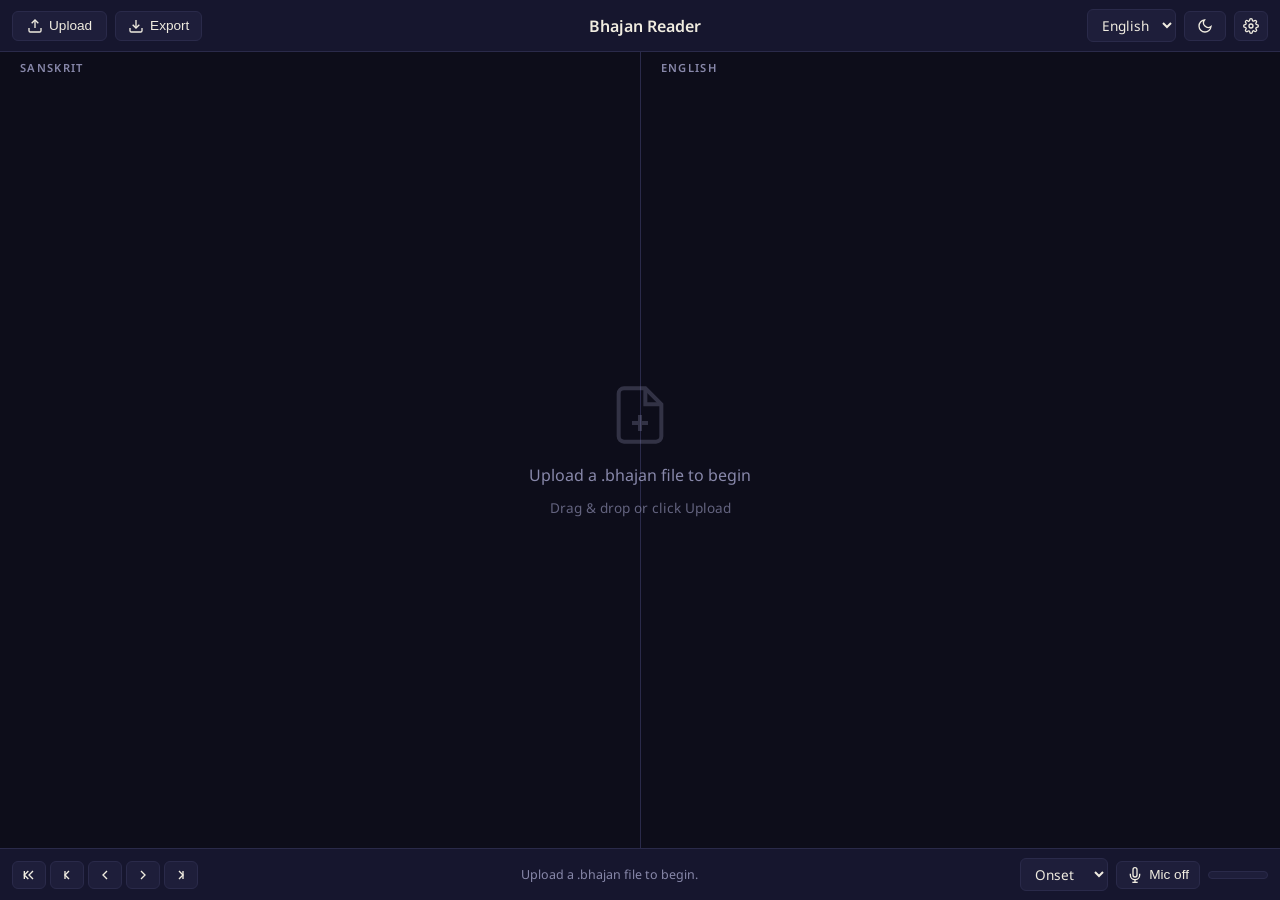
==== frontend/index.html @ 0f35aeb2 "Split into frontend/ and backend/, add path-scoped CI and deploy - Moves all JS/HTML/CSS into fronte" ====
<!DOCTYPE html>
<html lang="en">
<head>
  <meta charset="UTF-8" />
  <meta name="viewport" content="width=device-width, initial-scale=1.0" />
  <title>Bhajan Reader</title>
  <link rel="preconnect" href="https://fonts.googleapis.com" />
  <link rel="preconnect" href="https://fonts.gstatic.com" crossorigin />
  <link href="https://fonts.googleapis.com/css2?family=Noto+Sans+Devanagari:wght@400;600&family=Noto+Sans:wght@400;600&display=swap" rel="stylesheet" />
  <link rel="stylesheet" href="style.css" />
</head>
<body>

  <!-- ── Header (hidden in display mode) ───────────────────────────────────── -->
  <header id="header">
    <div class="header-left">
      <button id="upload-btn" data-i18n-title="uploadTitle">
        <svg viewBox="0 0 24 24" fill="none" stroke="currentColor" stroke-width="2"><path d="M21 15v4a2 2 0 0 1-2 2H5a2 2 0 0 1-2-2v-4"/><polyline points="17 8 12 3 7 8"/><line x1="12" y1="3" x2="12" y2="15"/></svg>
        <span data-i18n="upload">Upload</span>
      </button>
      <input type="file" id="file-input" accept=".bhajan,.txt" hidden />
      <button id="export-btn" data-i18n-title="exportTitle" disabled>
        <svg viewBox="0 0 24 24" fill="none" stroke="currentColor" stroke-width="2"><path d="M21 15v4a2 2 0 0 1-2 2H5a2 2 0 0 1-2-2v-4"/><polyline points="7 10 12 15 17 10"/><line x1="12" y1="15" x2="12" y2="3"/></svg>
        <span data-i18n="export">Export</span>
      </button>
    </div>

    <h1 id="bhajan-title">Bhajan Reader</h1>

    <div class="header-right">
      <select id="lang-select" title="Translation language">
        <option value="en" data-i18n="langEn">English</option>
        <option value="nl" data-i18n="langNl">Dutch</option>
      </select>
      <button id="theme-btn">
        <svg id="theme-icon-moon" viewBox="0 0 24 24" fill="none" stroke="currentColor" stroke-width="2"><path d="M21 12.79A9 9 0 1 1 11.21 3 7 7 0 0 0 21 12.79z"/></svg>
        <svg id="theme-icon-sun"  viewBox="0 0 24 24" fill="none" stroke="currentColor" stroke-width="2" hidden><circle cx="12" cy="12" r="5"/><line x1="12" y1="1" x2="12" y2="3"/><line x1="12" y1="21" x2="12" y2="23"/><line x1="4.22" y1="4.22" x2="5.64" y2="5.64"/><line x1="18.36" y1="18.36" x2="19.78" y2="19.78"/><line x1="1" y1="12" x2="3" y2="12"/><line x1="21" y1="12" x2="23" y2="12"/><line x1="4.22" y1="19.78" x2="5.64" y2="18.36"/><line x1="18.36" y1="5.64" x2="19.78" y2="4.22"/></svg>
      </button>
      <button id="settings-btn" data-i18n-title="settingsBtnTitle">
        <svg viewBox="0 0 24 24" fill="none" stroke="currentColor" stroke-width="2"><circle cx="12" cy="12" r="3"/><path d="M19.4 15a1.65 1.65 0 0 0 .33 1.82l.06.06a2 2 0 0 1-2.83 2.83l-.06-.06a1.65 1.65 0 0 0-1.82-.33 1.65 1.65 0 0 0-1 1.51V21a2 2 0 0 1-4 0v-.09A1.65 1.65 0 0 0 9 19.4a1.65 1.65 0 0 0-1.82.33l-.06.06a2 2 0 0 1-2.83-2.83l.06-.06A1.65 1.65 0 0 0 4.68 15a1.65 1.65 0 0 0-1.51-1H3a2 2 0 0 1 0-4h.09A1.65 1.65 0 0 0 4.6 9a1.65 1.65 0 0 0-.33-1.82l-.06-.06a2 2 0 0 1 2.83-2.83l.06.06A1.65 1.65 0 0 0 9 4.68a1.65 1.65 0 0 0 1-1.51V3a2 2 0 0 1 4 0v.09a1.65 1.65 0 0 0 1 1.51 1.65 1.65 0 0 0 1.82-.33l.06-.06a2 2 0 0 1 2.83 2.83l-.06.06A1.65 1.65 0 0 0 19.4 9a1.65 1.65 0 0 0 1.51 1H21a2 2 0 0 1 0 4h-.09a1.65 1.65 0 0 0-1.51 1z"/></svg>
      </button>
    </div>
  </header>

  <!-- ── Main panels ────────────────────────────────────────────────────────── -->
  <main id="main">
    <!-- Sanskrit panel -->
    <section class="panel" id="panel-sa-wrap">
      <div class="panel-label">Sanskrit</div>
      <div class="panel-scroll" id="panel-sa"></div>
    </section>

    <div class="panel-divider"></div>

    <!-- Translation panel -->
    <section class="panel" id="panel-trans-wrap">
      <div class="panel-label" id="trans-label">English</div>
      <div class="panel-scroll" id="panel-trans"></div>
    </section>

    <!-- Empty state (shown before file loaded) -->
    <div id="empty-state">
      <div class="empty-icon">
        <svg viewBox="0 0 24 24" fill="none" stroke="currentColor" stroke-width="1.5"><path d="M14 2H6a2 2 0 0 0-2 2v16a2 2 0 0 0 2 2h12a2 2 0 0 0 2-2V8z"/><polyline points="14 2 14 8 20 8"/><line x1="12" y1="18" x2="12" y2="12"/><line x1="9" y1="15" x2="15" y2="15"/></svg>
      </div>
      <p><span data-i18n="emptyText">Upload a .bhajan file to begin</span></p>
      <p class="empty-hint" data-i18n="emptyHint">Drag &amp; drop or click Upload</p>
    </div>
  </main>

  <!-- ── Control bar (hidden in display mode) ──────────────────────────────── -->
  <footer id="control-bar">
    <div class="controls-nav">
      <button id="rewind-btn" data-i18n-title="beginningTitle">
        <svg viewBox="0 0 24 24" fill="none" stroke="currentColor" stroke-width="2"><line x1="5" y1="18" x2="5" y2="6"/><polyline points="11 18 5 12 11 6"/><polyline points="18 18 12 12 18 6"/></svg>
      </button>
      <button id="prev-phrase-btn" data-i18n-title="prevPhraseTitle">
        <svg viewBox="0 0 24 24" fill="none" stroke="currentColor" stroke-width="2"><polyline points="15 18 9 12 15 6"/><line x1="9" y1="18" x2="9" y2="6"/></svg>
      </button>
      <button id="prev-word-btn" data-i18n-title="prevWordTitle">
        <svg viewBox="0 0 24 24" fill="none" stroke="currentColor" stroke-width="2"><polyline points="15 18 9 12 15 6"/></svg>
      </button>
      <button id="next-word-btn" data-i18n-title="nextWordTitle">
        <svg viewBox="0 0 24 24" fill="none" stroke="currentColor" stroke-width="2"><polyline points="9 18 15 12 9 6"/></svg>
      </button>
      <button id="next-phrase-btn" data-i18n-title="nextPhraseTitle">
        <svg viewBox="0 0 24 24" fill="none" stroke="currentColor" stroke-width="2"><polyline points="9 18 15 12 9 6"/><line x1="15" y1="18" x2="15" y2="6"/></svg>
      </button>
    </div>

    <div id="status-bar">Upload a .bhajan file to begin.</div>

    <div class="controls-mic">
      <select id="mic-mode" data-i18n-title="micModeTitle">
        <option value="onset" data-i18n="modeOnset">Onset</option>
        <option value="speech" data-i18n="modeSpeech" disabled>Speech</option>
      </select>
      <button id="mic-btn" data-i18n-title="micEnableTitle">
        <svg viewBox="0 0 24 24" fill="none" stroke="currentColor" stroke-width="2"><path d="M12 1a3 3 0 0 0-3 3v8a3 3 0 0 0 6 0V4a3 3 0 0 0-3-3z"/><path d="M19 10v2a7 7 0 0 1-14 0v-2"/><line x1="12" y1="19" x2="12" y2="23"/><line x1="8" y1="23" x2="16" y2="23"/></svg>
        <span id="mic-status" data-i18n="micOff">Mic off</span>
      </button>
      <div class="vu-wrap" title="Input level">
        <div id="vu-meter"></div>
      </div>
    </div>
  </footer>

  <!-- ── Settings modal ────────────────────────────────────────────────────── -->
  <dialog id="settings-modal">
    <div class="modal-inner">
      <div class="modal-header">
        <h2 data-i18n="settingsHeading">Settings</h2>
        <button id="settings-close" class="modal-close" data-i18n-title="closeTitle">✕</button>
      </div>

      <section class="setting-group">
        <label for="api-key-input" data-i18n="apiKeyLabel">Claude API Key</label>
        <div class="api-key-row">
          <input type="password" id="api-key-input" placeholder="sk-ant-…" autocomplete="off" />
          <button id="verify-key-btn" class="btn-verify" data-i18n-title="verifyTitle" data-i18n="verify">Verify</button>
          <span id="key-status"></span>
        </div>
        <p class="setting-hint">
          <span data-i18n="apiKeyHint">Required for translation. Your key is stored only in this browser.</span>
          Get one at <span class="link-text">console.anthropic.com</span>.<br/>
          <span class="hint-valid">✓</span> <span data-i18n="hintValid">valid</span> &nbsp;
          <span class="hint-invalid">✗</span> <span data-i18n="hintInvalid">invalid</span> &nbsp;
          <span class="hint-unknown">?</span> <span data-i18n="hintUnknown">could not reach the API — your key may still work</span>
        </p>
      </section>

      <section class="setting-group">
        <label data-i18n="thresholdLabel">Onset Detection Threshold</label>
        <div class="slider-row">
          <input type="range" id="threshold-input" min="1.5" max="5" step="0.1" value="2.5" />
          <span id="threshold-value">2.5×</span>
        </div>
        <p class="setting-hint" data-i18n="thresholdHint">Higher = less sensitive, fewer false triggers in noisy rooms.</p>
      </section>

      <section class="setting-group">
        <label data-i18n="refractoryLabel">Refractory Period</label>
        <div class="slider-row">
          <input type="range" id="refractory-input" min="150" max="600" step="10" value="300" />
          <span id="refractory-value">300 ms</span>
        </div>
        <p class="setting-hint" data-i18n="refractoryHint">Minimum gap between detected onsets. Increase for slower chanting.</p>
      </section>

      <section class="setting-group" id="speech-settings" hidden>
        <label for="speech-lang" data-i18n="speechLangLabel">Recognition Language</label>
        <select id="speech-lang">
          <option value="hi-IN" data-i18n="speechHindi">Hindi (recommended for Sanskrit)</option>
          <option value="sa-IN" data-i18n="speechSanskrit">Sanskrit</option>
          <option value="en-US" data-i18n="speechEnglish">English (phonetic)</option>
        </select>
        <p class="setting-hint" data-i18n="speechLangHint">Hindi works best for Sanskrit chanting in most browsers.</p>
      </section>

      <section class="setting-group">
        <label data-i18n="displayLabel">Projected Display</label>
        <button id="open-display-btn" class="btn-secondary" data-i18n="openDisplay">Open Display Window</button>
        <p class="setting-hint" data-i18n="displayHint">Opens a fullscreen audience view. Keep this window open as the operator.</p>
      </section>
    </div>
  </dialog>

  <!-- ── Loading overlay ───────────────────────────────────────────────────── -->
  <div id="loading-overlay" hidden>
    <div class="loading-inner">
      <div class="spinner"></div>
      <p id="loading-msg">Loading…</p>
    </div>
  </div>

  <!-- ── Drag-and-drop overlay ─────────────────────────────────────────────── -->
  <div id="drop-overlay" hidden>
    <div class="drop-inner">
      <svg viewBox="0 0 24 24" fill="none" stroke="currentColor" stroke-width="1.5"><path d="M21 15v4a2 2 0 0 1-2 2H5a2 2 0 0 1-2-2v-4"/><polyline points="17 8 12 3 7 8"/><line x1="12" y1="3" x2="12" y2="15"/></svg>
      <p data-i18n="dropHint">Drop your .bhajan file here</p>
    </div>
  </div>

  <script type="module" src="app.js"></script>
</body>
</html>
---- frontend/style.css ----
/* ── Design tokens ─────────────────────────────────────────────────────────── */
:root {
  --bg:           #0d0d1a;
  --bg-panel:     #111126;
  --bg-card:      #16162e;
  --border:       #2a2a4a;
  --text:         #f0ece0;
  --text-muted:   #8888aa;
  --accent:       #FFD700;
  --accent-glow:  rgba(255, 215, 0, 0.15);
  --active-bg:    #1a1440;
  --highlight:    #FFD700;
  --btn-bg:       #1e1e3a;
  --btn-hover:    #2a2a4e;
  --btn-active:   #3a3460;
  --header-h:     52px;
  --footer-h:     52px;
  --font-sa:      'Noto Sans Devanagari', serif;
  --font-trans:   'Noto Sans', system-ui, sans-serif;
  --scale:        1;
}

/* ── Light theme overrides ─────────────────────────────────────────────────── */
[data-theme="light"] {
  --bg:         #f8f5ee;
  --bg-panel:   #ffffff;
  --bg-card:    #f0ece2;
  --border:     #d8d0c0;
  --text:       #1a1620;
  --text-muted: #7a7068;
  --btn-bg:     #ece8e0;
  --btn-hover:  #ddd8ce;
  --btn-active: #cec8be;
  --active-bg:  #fff8d6;
  --highlight:  #b8860b;  /* dark gold — readable on light background */
}

[data-theme="light"] .word.active {
  text-shadow: 0 0 10px rgba(184, 134, 11, 0.35);
}

[data-theme="light"] #panel-trans .phrase {
  color: #3a3630;
}


/* ── Reset / base ──────────────────────────────────────────────────────────── */
*, *::before, *::after { box-sizing: border-box; margin: 0; padding: 0; }

html, body {
  height: 100%;
  overflow: hidden;
  background: var(--bg);
  color: var(--text);
}

body {
  display: flex;
  flex-direction: column;
  font-family: var(--font-trans);
}

/* ── Header ────────────────────────────────────────────────────────────────── */
#header {
  height: var(--header-h);
  min-height: var(--header-h);
  display: flex;
  align-items: center;
  justify-content: space-between;
  padding: 0 12px;
  background: var(--bg-card);
  border-bottom: 1px solid var(--border);
  gap: 12px;
  z-index: 10;
}

.header-left, .header-right {
  display: flex;
  align-items: center;
  gap: 8px;
  flex-shrink: 0;
}

#bhajan-title {
  font-size: 1rem;
  font-weight: 600;
  color: var(--text);
  white-space: nowrap;
  overflow: hidden;
  text-overflow: ellipsis;
  flex: 1;
  text-align: center;
}

/* ── Buttons ───────────────────────────────────────────────────────────────── */
button {
  background: var(--btn-bg);
  color: var(--text);
  border: 1px solid var(--border);
  border-radius: 6px;
  padding: 6px 12px;
  cursor: pointer;
  font-size: 0.85rem;
  display: inline-flex;
  align-items: center;
  gap: 6px;
  transition: background 0.15s, border-color 0.15s;
  white-space: nowrap;
}
button:hover { background: var(--btn-hover); border-color: #4a4a70; }
button:active { background: var(--btn-active); }
button svg { width: 16px; height: 16px; flex-shrink: 0; }
#theme-icon-moon[hidden], #theme-icon-sun[hidden] { display: none; }

#upload-btn { padding: 6px 14px; }

/* Language dropdown */
#lang-select {
  background: var(--btn-bg);
  color: var(--text);
  border: 1px solid var(--border);
  border-radius: 6px;
  padding: 5px 10px;
  font-size: 0.85rem;
  font-family: inherit;
  cursor: pointer;
  outline: none;
}
#lang-select:hover { background: var(--btn-hover); }
#lang-select:focus { border-color: var(--accent); }

/* Mic mode dropdown — matches language dropdown */
#mic-mode {
  background: var(--btn-bg);
  color: var(--text);
  border: 1px solid var(--border);
  border-radius: 6px;
  padding: 5px 10px;
  font-size: 0.85rem;
  font-family: inherit;
  cursor: pointer;
  outline: none;
}
#mic-mode:hover { background: var(--btn-hover); }
#mic-mode:focus { border-color: var(--accent); }

#settings-btn { padding: 6px 8px; }

/* ── Main layout ───────────────────────────────────────────────────────────── */
#main {
  flex: 1;
  display: flex;
  min-height: 0;
  position: relative;
  overflow: hidden;
}

.panel {
  flex: 1;
  display: flex;
  flex-direction: column;
  min-width: 0;
  overflow: hidden;
}

.panel-label {
  font-size: 0.7rem;
  font-weight: 600;
  letter-spacing: 0.12em;
  text-transform: uppercase;
  color: var(--text-muted);
  padding: 8px 20px 4px;
  flex-shrink: 0;
}

.panel-scroll {
  flex: 1;
  overflow-y: auto;
  padding: 16px 24px 40px;
  scroll-behavior: smooth;
}

.panel-scroll::-webkit-scrollbar { width: 5px; }
.panel-scroll::-webkit-scrollbar-track { background: transparent; }
.panel-scroll::-webkit-scrollbar-thumb { background: var(--border); border-radius: 3px; }


/* ── Footnotes ───────────────────────────────────────────────────────────── */
.footnotes {
  margin-top: 0.5em;
  padding-top: 0.4em;
  border-top: 1px solid var(--border);
}

.footnote {
  font-size: 0.7rem;
  color: var(--text-muted);
  line-height: 1.5;
}

.fn-marker {
  font-size: 0.6em;
  color: var(--accent);
  font-weight: 600;
  vertical-align: super;
  line-height: 0;
}

.panel-divider {
  width: 1px;
  background: var(--border);
  flex-shrink: 0;
  align-self: stretch;
}

/* ── Verse & phrase structure ──────────────────────────────────────────────── */
.verse {
  margin-bottom: 32px;
}
.verse:last-child { margin-bottom: 0; }

.phrase {
  padding: 6px 8px;
  margin: 2px -8px;
  border-radius: 6px;
  line-height: 1.9;
  transition: background 0.2s;
}

/* ── Sanskrit panel text ───────────────────────────────────────────────────── */
#panel-sa .phrase {
  color: var(--text);
}

#panel-sa .sa-row {
  font-family: var(--font-sa);
  font-size: calc(1.9rem * var(--scale));
  line-height: 1.5;
}

#panel-sa .rom-row {
  font-family: var(--font-trans);
  font-size: calc(0.95rem * var(--scale));
  font-weight: 400;
  color: var(--text-muted);
  line-height: 1.4;
  margin-bottom: 4px;
}

/* ── Translation panel text ────────────────────────────────────────────────── */
#panel-trans .phrase {
  font-family: var(--font-trans);
  font-size: calc(1.55rem * var(--scale));
  color: #d0ccc0;
}

/* ── Word highlighting ─────────────────────────────────────────────────────── */
.word {
  display: inline;
  border-radius: 3px;
  transition: color 0.15s, background 0.15s;
}

/* active-phrase class retained but no background — only individual words highlight */

.word.active {
  color: var(--highlight);
  text-shadow: 0 0 12px rgba(255, 215, 0, 0.4);
}

/* ── Control bar ───────────────────────────────────────────────────────────── */
#control-bar {
  height: var(--footer-h);
  min-height: var(--footer-h);
  display: flex;
  align-items: center;
  padding: 0 12px;
  background: var(--bg-card);
  border-top: 1px solid var(--border);
  gap: 12px;
  z-index: 10;
}

.controls-nav {
  display: flex;
  gap: 4px;
  flex-shrink: 0;
}
.controls-nav button {
  padding: 5px 8px;
  background: var(--btn-bg);
}

#status-bar {
  flex: 1;
  font-size: 0.78rem;
  color: var(--text-muted);
  text-align: center;
  overflow: hidden;
  text-overflow: ellipsis;
  white-space: nowrap;
}

.controls-mic {
  display: flex;
  align-items: center;
  gap: 8px;
  flex-shrink: 0;
}

#mic-btn {
  padding: 5px 10px;
}
#mic-btn.active {
  border-color: #4CAF50;
  color: #4CAF50;
}
#mic-btn.active svg { stroke: #4CAF50; }

.vu-wrap {
  width: 60px;
  height: 8px;
  background: var(--btn-bg);
  border: 1px solid var(--border);
  border-radius: 4px;
  overflow: hidden;
}

#vu-meter {
  height: 100%;
  width: var(--level, 0%);
  background: linear-gradient(to right, #4CAF50, #FFD700, #FF5722);
  transition: width 0.05s;
  border-radius: 4px;
}

/* ── Empty state ───────────────────────────────────────────────────────────── */
#empty-state {
  position: absolute;
  inset: 0;
  display: flex;
  flex-direction: column;
  align-items: center;
  justify-content: center;
  gap: 12px;
  pointer-events: none;
  color: var(--text-muted);
}
#empty-state[hidden] { display: none; }

.empty-icon svg {
  width: 64px;
  height: 64px;
  opacity: 0.3;
}

#empty-state p { font-size: 1rem; }
#empty-state .empty-hint { font-size: 0.85rem; opacity: 0.7; }
#empty-state code {
  background: var(--bg-card);
  border: 1px solid var(--border);
  padding: 1px 5px;
  border-radius: 4px;
  font-size: 0.9em;
}

/* ── Settings modal ────────────────────────────────────────────────────────── */
dialog {
  background: var(--bg-card);
  color: var(--text);
  border: 1px solid var(--border);
  border-radius: 12px;
  padding: 0;
  min-width: 380px;
  max-width: 480px;
  width: 90vw;
  box-shadow: 0 24px 64px rgba(0,0,0,0.6);
}
dialog::backdrop {
  background: rgba(0,0,0,0.7);
}

.modal-inner {
  padding: 24px;
}

.modal-header {
  display: flex;
  align-items: center;
  justify-content: space-between;
  margin-bottom: 20px;
}
.modal-header h2 {
  font-size: 1.1rem;
  font-weight: 600;
}
.modal-close {
  background: transparent;
  border: none;
  color: var(--text-muted);
  font-size: 1.1rem;
  padding: 4px 8px;
  cursor: pointer;
}
.modal-close:hover { color: var(--text); }

.setting-group {
  margin-bottom: 20px;
}
.setting-group label {
  display: block;
  font-size: 0.85rem;
  font-weight: 600;
  color: var(--text-muted);
  text-transform: uppercase;
  letter-spacing: 0.07em;
  margin-bottom: 8px;
}

input[type="password"],
input[type="text"] {
  width: 100%;
  background: var(--bg);
  border: 1px solid var(--border);
  border-radius: 6px;
  color: var(--text);
  padding: 8px 12px;
  font-size: 0.9rem;
  font-family: monospace;
}
input[type="password"]:focus,
input[type="text"]:focus {
  outline: none;
  border-color: var(--accent);
}

.api-key-row {
  display: flex;
  align-items: center;
  gap: 8px;
}
.api-key-row input {
  flex: 1;
}

.btn-verify {
  padding: 8px 14px;
  flex-shrink: 0;
  font-size: 0.85rem;
}

.hint-valid   { color: #4CAF50; font-weight: 600; }
.hint-invalid { color: #F44336; font-weight: 600; }
.hint-unknown { color: var(--text-muted); font-weight: 600; }

#key-status {
  font-size: 1.2rem;
  flex-shrink: 0;
  width: 1.4em;
  text-align: center;
}
#key-status.valid   { color: #4CAF50; }
#key-status.invalid { color: #F44336; }
#key-status.checking { animation: spin 0.8s linear infinite; display: inline-block; font-size: 0.85rem; color: var(--text-muted); }

.slider-row {
  display: flex;
  align-items: center;
  gap: 12px;
}
input[type="range"] {
  flex: 1;
  accent-color: var(--accent);
}
.slider-row span {
  font-size: 0.85rem;
  min-width: 52px;
  color: var(--accent);
  font-weight: 600;
}

.setting-hint {
  font-size: 0.78rem;
  color: var(--text-muted);
  margin-top: 6px;
  line-height: 1.5;
}
.link-text {
  color: var(--accent);
  text-decoration: underline;
  cursor: pointer;
}

.btn-secondary {
  background: var(--bg);
  width: 100%;
  justify-content: center;
  padding: 9px;
}

/* ── Loading overlay ───────────────────────────────────────────────────────── */
#loading-overlay {
  position: fixed;
  inset: 0;
  background: rgba(13, 13, 26, 0.85);
  display: flex;
  align-items: center;
  justify-content: center;
  z-index: 100;
}
#loading-overlay[hidden] { display: none; }

.loading-inner {
  display: flex;
  flex-direction: column;
  align-items: center;
  gap: 16px;
  color: var(--text-muted);
}

.spinner {
  width: 36px;
  height: 36px;
  border: 3px solid var(--border);
  border-top-color: var(--accent);
  border-radius: 50%;
  animation: spin 0.8s linear infinite;
}
@keyframes spin { to { transform: rotate(360deg); } }

#loading-msg {
  font-size: 0.9rem;
}

/* ── Drop overlay ──────────────────────────────────────────────────────────── */
#drop-overlay {
  position: fixed;
  inset: 0;
  background: rgba(13, 13, 26, 0.88);
  display: flex;
  align-items: center;
  justify-content: center;
  z-index: 50;
  border: 3px dashed var(--accent);
}
#drop-overlay[hidden] { display: none; }

.drop-inner {
  display: flex;
  flex-direction: column;
  align-items: center;
  gap: 16px;
  color: var(--accent);
}
.drop-inner svg { width: 64px; height: 64px; }
.drop-inner p { font-size: 1.4rem; font-weight: 600; }

/* ── Display mode (projector window) ──────────────────────────────────────── */
body.display-mode {
  --scale: 1.45;
}

body.display-mode #header,
body.display-mode #control-bar {
  display: none;
}

body.display-mode #main {
  height: 100vh;
}

body.display-mode .panel-label {
  font-size: 0.65rem;
  padding: 10px 24px 6px;
}

body.display-mode .panel-scroll {
  padding: 20px 32px 60px;
}

body.display-mode .phrase {
  padding: 8px 10px;
  margin: 3px -10px;
}

/* ── Scrollbar (Firefox) ──────────────────────────────────────────────────── */
.panel-scroll {
  scrollbar-width: thin;
  scrollbar-color: var(--border) transparent;
}

/* ── Responsive ────────────────────────────────────────────────────────────── */
@media (max-width: 600px) {
  :root { --scale: 0.85; }
  .panel-scroll { padding: 12px 14px 32px; }
  #bhajan-title { font-size: 0.85rem; }
  .controls-nav { gap: 2px; }
  .controls-nav button { padding: 4px 6px; }
  .vu-wrap { width: 40px; }
}
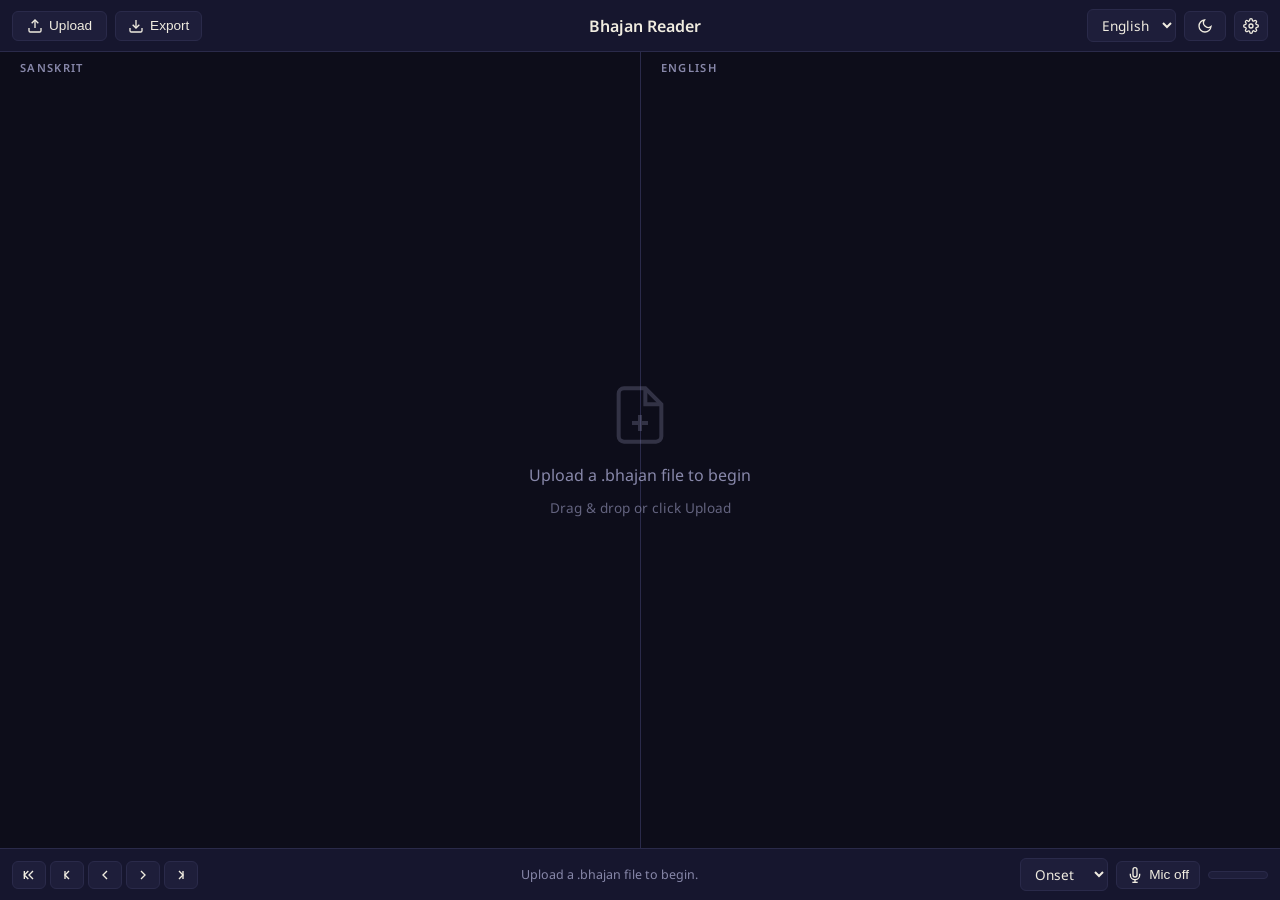
==== commit 1dd6a45e: "Add BACKEND_URL config injection for Hetzner→VPS connectivity Generates frontend/config.js at deploy" ====
--- a/frontend/index.html
+++ b/frontend/index.html
@@ -181,6 +181,7 @@
     </div>
   </div>
 
+  <script src="config.js"></script>
   <script type="module" src="app.js"></script>
 </body>
 </html>
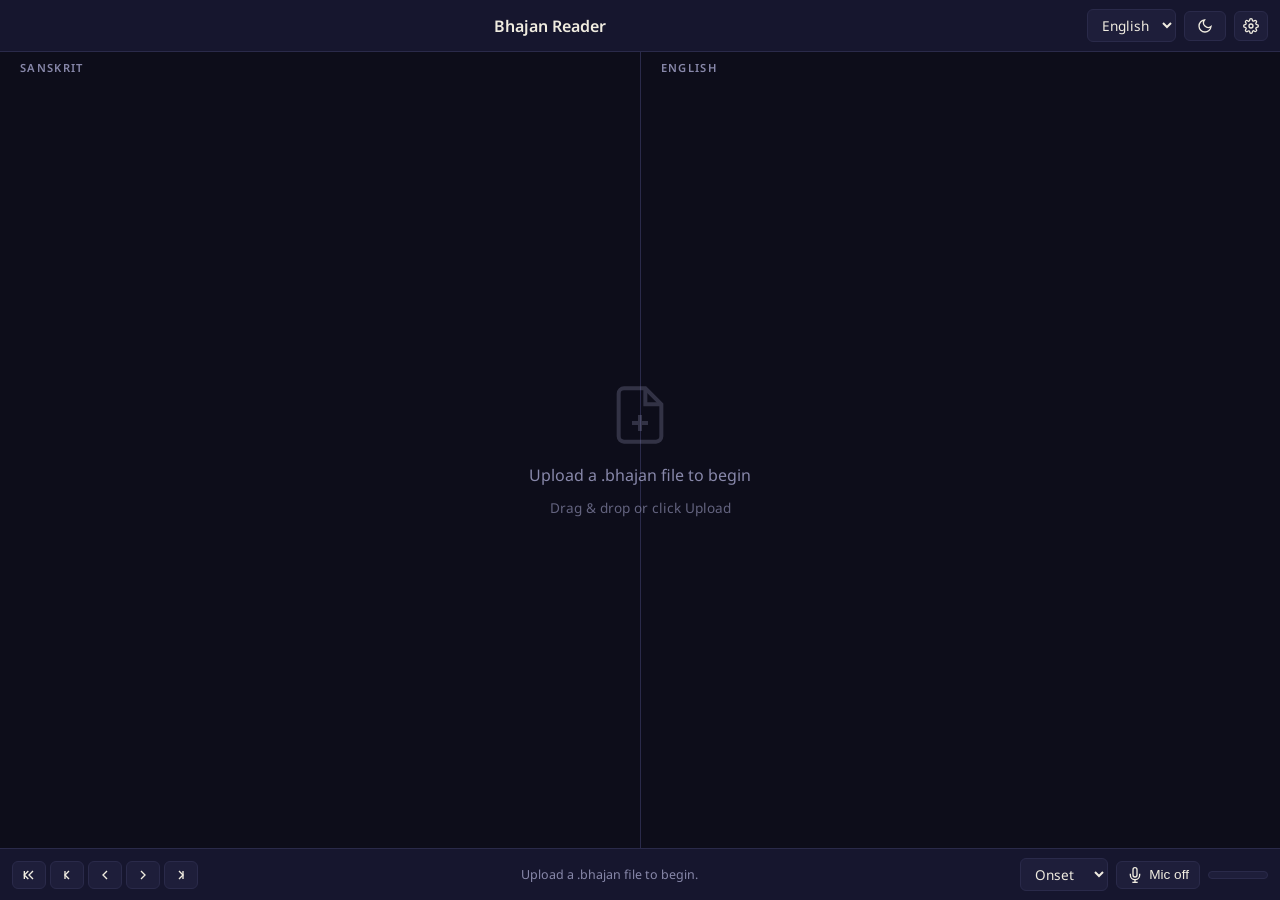
==== commit bd29b0ff: "Move upload/export into settings; add examples dropdown Toolbar buttons removed in favour of a Setti" ====
--- a/frontend/index.html
+++ b/frontend/index.html
@@ -13,17 +13,7 @@
 
   <!-- ── Header (hidden in display mode) ───────────────────────────────────── -->
   <header id="header">
-    <div class="header-left">
-      <button id="upload-btn" data-i18n-title="uploadTitle">
-        <svg viewBox="0 0 24 24" fill="none" stroke="currentColor" stroke-width="2"><path d="M21 15v4a2 2 0 0 1-2 2H5a2 2 0 0 1-2-2v-4"/><polyline points="17 8 12 3 7 8"/><line x1="12" y1="3" x2="12" y2="15"/></svg>
-        <span data-i18n="upload">Upload</span>
-      </button>
-      <input type="file" id="file-input" accept=".bhajan,.txt" hidden />
-      <button id="export-btn" data-i18n-title="exportTitle" disabled>
-        <svg viewBox="0 0 24 24" fill="none" stroke="currentColor" stroke-width="2"><path d="M21 15v4a2 2 0 0 1-2 2H5a2 2 0 0 1-2-2v-4"/><polyline points="7 10 12 15 17 10"/><line x1="12" y1="15" x2="12" y2="3"/></svg>
-        <span data-i18n="export">Export</span>
-      </button>
-    </div>
+    <div class="header-left"></div>
 
     <h1 id="bhajan-title">Bhajan Reader</h1>
 
@@ -114,6 +104,25 @@
       </div>
 
       <section class="setting-group">
+        <label data-i18n="loadLabel">Load Bhajan</label>
+        <div class="load-row">
+          <select id="examples-select">
+            <option value="">— examples —</option>
+            <option value="examples/gayatri-mantra.bhajan">Gayatri Mantra</option>
+            <option value="examples/om-namah-shivaya.bhajan">Om Namah Shivaya</option>
+          </select>
+          <button id="upload-btn" class="btn-secondary" data-i18n="upload">Open file…</button>
+          <input type="file" id="file-input" accept=".bhajan,.txt" hidden />
+        </div>
+      </section>
+
+      <section class="setting-group">
+        <label data-i18n="exportLabel">Export</label>
+        <button id="export-btn" class="btn-secondary" data-i18n="export" disabled>Export translation</button>
+        <p class="setting-hint" data-i18n="exportHint">Saves the current translation to a JSON file.</p>
+      </section>
+
+      <section class="setting-group">
         <label for="api-key-input" data-i18n="apiKeyLabel">Claude API Key</label>
         <div class="api-key-row">
           <input type="password" id="api-key-input" placeholder="sk-ant-…" autocomplete="off" />
--- a/frontend/style.css
+++ b/frontend/style.css
@@ -434,6 +434,26 @@
   border-color: var(--accent);
 }
 
+.load-row {
+  display: flex;
+  align-items: center;
+  gap: 8px;
+}
+.load-row select {
+  flex: 1;
+  background: var(--bg);
+  border: 1px solid var(--border);
+  border-radius: 6px;
+  color: var(--text);
+  padding: 8px 10px;
+  font-size: 0.9rem;
+}
+.load-row .btn-secondary {
+  width: auto;
+  flex-shrink: 0;
+  padding: 8px 14px;
+}
+
 .api-key-row {
   display: flex;
   align-items: center;
